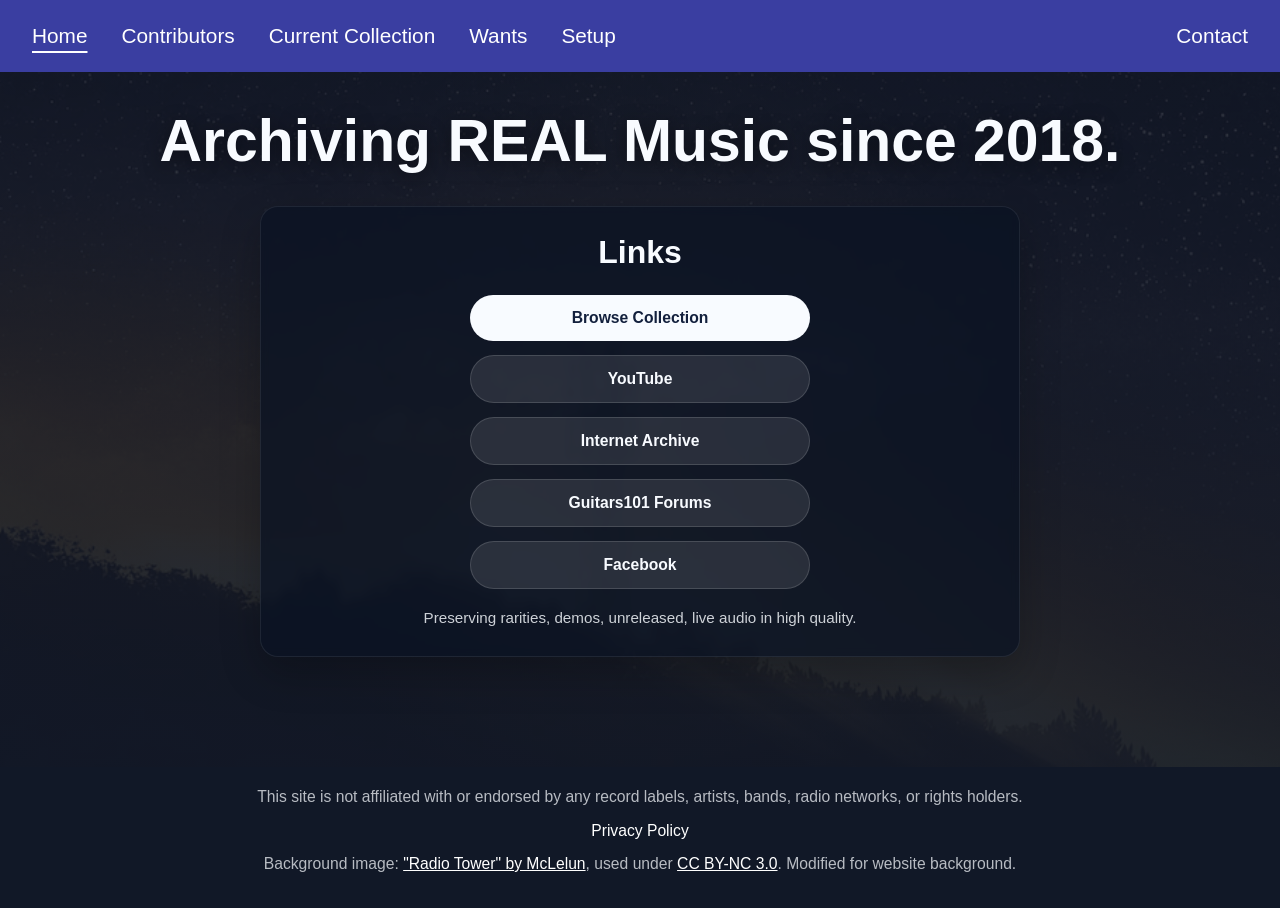
==== index.html @ 95f55ed1 "Add background image credit to footer" ====
<!DOCTYPE html>
<html lang="en">
<head>
  <meta charset="UTF-8" />
  <meta name="viewport" content="width=device-width, initial-scale=1.0" />
  <title>AMixingStandPoint</title>
  <meta
    name="description"
    content="AMixingStandPoint archives rare music, demos, unreleased material, and high quality live audio, with links to the collection, YouTube channel, Internet Archive, forums, and Facebook."
  />
  <link rel="icon" type="image/png" href="logo.png" />
  <link rel="shortcut icon" href="logo.png" />
  <link rel="apple-touch-icon" href="logo.png" />
  <link rel="stylesheet" href="style.css" />
  <style>
    .home-strip {
      position: relative;
      z-index: 2;
      max-width: 1360px;
      margin: 0 auto;
      padding: 6px 24px 70px;
    }

    .home-title-wrap {
      text-align: center;
      margin-bottom: 34px;
    }

    .home-tagline {
      margin: 0;
    }

    .home-intro {
      max-width: 760px;
      margin: 0 auto 32px;
      text-align: center;
      background: rgba(10, 18, 35, 0.72);
      border: 1px solid rgba(255, 255, 255, 0.08);
      border-radius: 18px;
      padding: 26px 24px;
      backdrop-filter: blur(4px);
      box-shadow: 0 16px 40px rgba(0, 0, 0, 0.24);
    }

    .home-intro h2 {
      font-size: 2rem;
      line-height: 1.2;
      margin: 0 0 24px;
      color: #f8fbff;
    }

    .home-cta-row {
      display: flex;
      flex-direction: column;
      align-items: center;
      gap: 14px;
      margin: 0 0 18px;
    }

    .home-cta-row a {
      display: inline-block;
      width: 100%;
      max-width: 340px;
      padding: 14px 24px;
      border-radius: 999px;
      font-weight: 700;
      font-size: 0.98rem;
      text-align: center;
      transition: transform 0.2s ease, opacity 0.2s ease;
    }

    .home-cta-primary {
      background: #f8fbff;
      color: #13203d;
    }

    .home-cta-secondary {
      background: rgba(255, 255, 255, 0.1);
      color: #f8fbff;
      border: 1px solid rgba(255, 255, 255, 0.14);
    }

    .home-cta-row a:hover {
      transform: translateY(-2px);
      opacity: 0.95;
    }

    .home-subtext {
      font-size: 0.95rem;
      line-height: 1.5;
      color: rgba(248, 251, 255, 0.82);
      margin: 0;
    }

    .footer-inner {
      display: flex;
      flex-direction: column;
      align-items: center;
      gap: 10px;
    }

    .footer-inner p {
      margin: 0;
    }

    .background-credit {
      max-width: 900px;
      font-size: 0.88rem;
      line-height: 1.5;
      color: rgba(248, 251, 255, 0.72);
      text-align: center;
    }

    .background-credit a {
      color: #ffffff;
      text-decoration: underline;
    }

    @media (max-width: 700px) {
      .home-strip {
        padding: 0 16px 44px;
      }

      .home-title-wrap {
        margin-bottom: 24px;
      }

      .home-intro {
        padding: 22px 16px;
      }

      .home-intro h2 {
        font-size: 1.55rem;
      }

      .home-cta-row a {
        max-width: 100%;
      }

      .background-credit {
        font-size: 0.82rem;
      }
    }
  </style>
</head>
<body>
  <header class="page-header">
    <div class="page-shell">
      <nav class="top-tabs">
        <a href="index.html" class="active">Home</a>
        <a href="contributors.html">Contributors</a>
        <a href="collection.html">Current Collection</a>
        <a href="wants.html">Wants</a>
        <a href="about.html">Setup</a>
        <a href="contact.html" class="contact-tab">Contact</a>
      </nav>
    </div>
  </header>

  <main class="page-main">
    <div class="home-strip">
      <div class="home-title-wrap">
        <h1 class="home-tagline">Archiving REAL Music since 2018.</h1>
      </div>

      <section class="home-intro">
        <h2>Links</h2>

        <div class="home-cta-row">
          <a href="collection.html" class="home-cta-primary">Browse Collection</a>
          <a href="https://www.youtube.com/@amixingstandpoint" class="home-cta-secondary" target="_blank" rel="noopener noreferrer">YouTube</a>
          <a href="https://archive.org/details/@amixingstandpoint/uploads" class="home-cta-secondary" target="_blank" rel="noopener noreferrer">Internet Archive</a>
          <a href="https://www.guitars101.com/members/amixingstandpoint.249171/" class="home-cta-secondary" target="_blank" rel="noopener noreferrer">Guitars101 Forums</a>
          <a href="https://www.facebook.com/amixingstandpoint/" class="home-cta-secondary" target="_blank" rel="noopener noreferrer">Facebook</a>
        </div>

        <p class="home-subtext">Preserving rarities, demos, unreleased, live audio in high quality.</p>
      </section>
    </div>
  </main>

  <footer class="site-footer">
    <div class="footer-inner">
      <p>This site is not affiliated with or endorsed by any record labels, artists, bands, radio networks, or rights holders.</p>
      <p><a href="privacy.html">Privacy Policy</a></p>
      <p class="background-credit">
        Background image:
        <a href="https://www.deviantart.com/mclelun/art/Radio-Tower-342305525" target="_blank" rel="noopener noreferrer">"Radio Tower" by McLelun</a>,
        used under
        <a href="https://creativecommons.org/licenses/by-nc/3.0/" target="_blank" rel="noopener noreferrer">CC BY-NC 3.0</a>.
        Modified for website background.
      </p>
    </div>
  </footer>
</body>
</html>
---- style.css ----
* {
  margin: 0;
  padding: 0;
  box-sizing: border-box;
}

html {
  height: 100%;
}

body {
  font-family: Arial, Helvetica, sans-serif;
  background: #111827;
  color: #f8fbff;
  min-height: 100vh;
  display: flex;
  flex-direction: column;
}

a {
  text-decoration: none;
}

.home-title-wrap h1 {
  font-size: clamp(2.5rem, 4.6vw, 4.8rem);
  line-height: 1.05;
  margin-bottom: 12px;
  text-shadow: 0 4px 20px rgba(0, 0, 0, 0.45);
}

.home-page {
  padding: 0;
}

.home-box {
  width: 100%;
  max-width: none;
  margin: 0;
}

.top-tabs {
  width: 100%;
  background-color: #3a3ea1;
  border-radius: 0;
  padding: 24px 32px;
  display: flex;
  justify-content: flex-start;
  align-items: center;
  gap: 34px;
  flex-wrap: wrap;
  position: relative;
  z-index: 5;
}

.top-tabs a {
  color: #ffffff;
  font-size: 1.3rem;
  font-weight: 500;
  transition: opacity 0.2s ease;
}

.top-tabs a:hover {
  opacity: 0.82;
}

.top-tabs a.active {
  text-decoration: underline;
  text-underline-offset: 8px;
}

.top-tabs .contact-tab {
  margin-left: auto;
}

.page-header {
  padding: 0;
  background-color: #3a3ea1;
  position: relative;
  z-index: 10;
}

.page-shell {
  width: 100%;
  max-width: none;
  margin: 0;
}

.page-main {
  position: relative;
  flex: 1;
  padding: 32px 20px 8px;
  overflow: visible;
}

.home-strip {
  position: relative;
  z-index: 2;
  max-width: 1360px;
  margin: 0 auto;
  padding-top: 40px;
  padding-bottom: 0;
}

.page-main::before {
  content: "";
  position: absolute;
  inset: 0;
  background-image: url("RadioNight.png");
  background-size: cover;
  background-position: center;
  background-repeat: no-repeat;
  opacity: 0.38;
  filter: saturate(0.95) brightness(0.72);
  z-index: 0;
}

.page-main::after {
  content: "";
  position: absolute;
  inset: 0;
  background:
    linear-gradient(to bottom, rgba(17, 24, 39, 0.45), rgba(17, 24, 39, 0.72)),
    radial-gradient(circle at center, rgba(255, 215, 130, 0.08), transparent 55%);
  z-index: 1;
}

.page-main.collection-page::before {
  content: "";
  position: fixed;
  top: 82px;
  left: 0;
  width: 100%;
  height: calc(100vh - 82px);
  background-image: url("RadioNight.png");
  background-size: cover;
  background-position: center;
  background-repeat: no-repeat;
  opacity: 0.34;
  filter: saturate(0.82) brightness(0.62);
  z-index: 0;
  pointer-events: none;
}

.page-main.collection-page::after {
  content: "";
  position: fixed;
  top: 82px;
  left: 0;
  width: 100%;
  height: calc(100vh - 82px);
  background:
    linear-gradient(to bottom, rgba(10, 16, 28, 0.58), rgba(10, 16, 28, 0.78)),
    radial-gradient(circle at center, rgba(255, 210, 140, 0.08), transparent 58%);
  z-index: 1;
  pointer-events: none;
}

.page-main.setup-page::before {
  content: "";
  position: fixed;
  top: 82px;
  left: 0;
  width: 100%;
  height: calc(100vh - 82px);
  background-image: url("RadioNight.png");
  background-size: cover;
  background-position: center;
  background-repeat: no-repeat;
  opacity: 0.34;
  filter: saturate(0.9) brightness(0.55);
  z-index: 0;
  pointer-events: none;
}

.page-main.setup-page::after {
  content: "";
  position: fixed;
  top: 82px;
  left: 0;
  width: 100%;
  height: calc(100vh - 82px);
  background:
    linear-gradient(to bottom, rgba(7, 12, 24, 0.62), rgba(7, 12, 24, 0.82)),
    radial-gradient(circle at center, rgba(70, 150, 255, 0.08), transparent 58%);
  z-index: 1;
  pointer-events: none;
}

.page-main.contact-page::before {
  content: "";
  position: fixed;
  top: 82px;
  left: 0;
  width: 100%;
  height: calc(100vh - 82px);
  background-image: url("RadioNight.png");
  background-size: cover;
  background-position: center;
  background-repeat: no-repeat;
  opacity: 0.34;
  filter: saturate(0.95) brightness(0.55);
  z-index: 0;
  pointer-events: none;
}

.page-main.contact-page::after {
  content: "";
  position: fixed;
  top: 82px;
  left: 0;
  width: 100%;
  height: calc(100vh - 82px);
  background:
    linear-gradient(to bottom, rgba(7, 10, 20, 0.62), rgba(7, 10, 20, 0.84)),
    radial-gradient(circle at center, rgba(120, 150, 255, 0.10), transparent 58%);
  z-index: 1;
  pointer-events: none;
}

.contact-center-page {
  display: flex;
  align-items: flex-start;
  justify-content: center;
  min-height: calc(100vh - 160px);
  padding: 72px 20px 32px;
}

.content-panel {
  position: relative;
  z-index: 2;
  max-width: 1100px;
  margin: 0 auto;
  background: rgba(27, 37, 64, 0.88);
  border: 1px solid rgba(219, 231, 255, 0.12);
  border-radius: 16px;
  padding: 28px 28px;
  box-shadow: 0 10px 30px rgba(0, 0, 0, 0.28);
  backdrop-filter: blur(6px);
  display: flex;
  flex-direction: column;
  gap: 12px;
}

.contact-panel {
  width: 100%;
  max-width: 820px;
  text-align: center;
  padding: 40px 32px;
}

.content-panel h2 {
  color: #f8fbff;
  font-size: 2.4rem;
  margin-bottom: 8px;
  line-height: 1.15;
}

.page-title {
  margin: 0 0 12px;
  font-size: 2.15rem;
  line-height: 1.2;
  color: #f8fbff;
}

.page-intro,
.about-copy {
  color: #dbe7ff;
  font-size: 1.12rem;
  line-height: 1.7;
}

.contact-panel .page-intro {
  max-width: 620px;
  margin: 0 auto 28px;
  font-size: 1.12rem;
  line-height: 1.75;
  color: #e2ebff;
}

.privacy-panel .about-copy {
  color: #ffffff;
  font-size: 1.17rem;
}

.privacy-panel .inline-link {
  color: #ffffff;
  text-decoration: underline;
}

.about-copy + .about-copy {
  margin-top: 12px;
}

.item-list {
  display: grid;
  grid-template-columns: 1fr;
  gap: 12px;
  margin-top: 12px;
}

.item-card {
  display: block;
  background: rgba(58, 62, 161, 0.9);
  border: none;
  border-radius: 12px;
  padding: 18px 20px;
  transition: transform 0.18s ease, background 0.18s ease;
}

.item-title {
  display: block;
  color: #ffffff;
  font-size: 1.28rem;
  font-weight: 700;
  margin-bottom: 6px;
  line-height: 1.3;
}

.item-subtitle {
  display: block;
  color: #dbe7ff;
  font-size: 0.98rem;
  line-height: 1.45;
}

.item-list.contact-only {
  display: flex;
  justify-content: center;
  margin-top: 0;
}

.item-list.contact-only .item-card {
  width: 100%;
  max-width: 580px;
  text-align: center;
  padding: 24px 26px;
  display: block;
  background: rgba(58, 62, 161, 0.9);
  border: none;
  border-radius: 12px;
  color: #ffffff;
}

.contact-panel .item-title {
  display: block;
  font-size: 1.22rem;
  margin-bottom: 10px;
  color: #ffffff;
  font-weight: 700;
}

.contact-panel .item-subtitle {
  display: block;
  font-size: 1.08rem;
  line-height: 1.55;
  word-break: break-word;
  color: #ffffff;
}

.link-card {
  transition: transform 0.18s ease, background 0.18s ease, box-shadow 0.18s ease;
}

.link-card:hover {
  background: rgba(47, 51, 138, 0.97);
  transform: translateY(-3px);
  box-shadow: 0 12px 28px rgba(0, 0, 0, 0.24);
}

.contributors-panel {
  max-width: 980px;
}

.contributors-grid {
  display: grid;
  grid-template-columns: repeat(2, minmax(0, 1fr));
  gap: 18px;
  margin-top: 28px;
  align-items: stretch;
}

.contributors-grid .item-card {
  width: 100%;
  margin: 0;
}

.dropdown-card {
  width: 100%;
}

.dropdown-toggle {
  width: 100%;
  border: none;
  border-radius: 12px;
  background: #3148b8;
  color: #ffffff;
  padding: 22px 26px;
  font-size: 1.4rem;
  font-weight: 700;
  text-align: left;
  display: flex;
  align-items: center;
  justify-content: space-between;
  cursor: pointer;
  transition: background 0.2s ease, transform 0.18s ease;
}

.dropdown-toggle:hover {
  background: #2d43ad;
  transform: translateY(-2px);
}

.dropdown-arrow {
  font-size: 1.8rem;
  font-weight: 400;
  line-height: 1;
}

.dropdown-content {
  max-height: 0;
  overflow: hidden;
  opacity: 0;
  transition:
    max-height 0.38s ease,
    opacity 0.25s ease,
    margin-top 0.25s ease;
  margin-top: 0;
}

.dropdown-content.open {
  opacity: 1;
  margin-top: 14px;
}

.dropdown-inner {
  background: rgba(20, 28, 52, 0.9);
  border: 1px solid rgba(219, 231, 255, 0.12);
  border-radius: 12px;
  padding: 18px 20px;
}

.archive-list {
  list-style: none;
  display: grid;
  gap: 12px;
}

.archive-list li {
  color: #e8f0ff;
  font-size: 1.08rem;
  line-height: 1.5;
  padding: 10px 12px;
  border-radius: 8px;
  background: rgba(49, 72, 184, 0.22);
}

.landing-page {
  background: #111827;
}

.landing-hero {
  position: relative;
  min-height: calc(100vh - 82px);
  display: flex;
  align-items: center;
  justify-content: center;
  overflow: hidden;
}

.landing-bg {
  position: absolute;
  inset: 0;
  background-image: url("RadioNight.png");
  background-size: cover;
  background-position: center;
  background-repeat: no-repeat;
  opacity: 0.38;
  filter: saturate(0.95) brightness(0.72);
}

.landing-shade {
  position: absolute;
  inset: 0;
  background:
    linear-gradient(to bottom, rgba(17, 24, 39, 0.45), rgba(17, 24, 39, 0.72)),
    radial-gradient(circle at center, rgba(255, 215, 130, 0.08), transparent 55%);
}

.landing-center {
  position: relative;
  z-index: 2;
  text-align: center;
  padding: 40px 20px;
}

.landing-center h1 {
  font-size: clamp(1.8rem, 4vw, 2.6rem);
  font-weight: 700;
  color: rgba(255, 255, 255, 0.92);
  letter-spacing: 1px;
  text-shadow: 0 4px 28px rgba(0, 0, 0, 0.45);
  margin-bottom: 14px;
}

.landing-center p {
  font-size: 1.15rem;
  color: rgba(235, 242, 255, 0.82);
  max-width: 760px;
  margin: 0 auto;
  line-height: 1.7;
  text-shadow: 0 2px 18px rgba(0, 0, 0, 0.35);
}

.site-footer {
  position: relative;
  z-index: 2;
  width: 100%;
  padding: 18px 20px 32px;
  text-align: center;
  margin-top: auto;
}

.site-footer p {
  font-size: 0.98rem;
  color: rgba(248, 251, 255, 0.72);
  line-height: 1.5;
}

.site-footer a {
  color: #ffffff;
}

.site-footer a:hover {
  opacity: 0.82;
}

@media (max-width: 700px) {
  .top-tabs {
    gap: 20px;
    padding: 20px 18px;
  }

  .top-tabs a {
    font-size: 1.02rem;
  }

  .top-tabs .contact-tab {
    margin-left: 0;
  }

  .page-main {
    padding: 22px 14px 12px;
    min-height: calc(100vh - 118px);
  }

  .page-main.collection-page::before,
  .page-main.collection-page::after,
  .page-main.setup-page::before,
  .page-main.setup-page::after,
  .page-main.contact-page::before,
  .page-main.contact-page::after {
    top: 118px;
    height: calc(100vh - 118px);
  }

  .home-strip {
    padding-top: 20px;
  }

  .content-panel {
    padding: 20px 16px;
    border-radius: 12px;
    gap: 10px;
  }

  .contact-center-page {
    padding: 56px 16px 24px;
  }

  .contact-panel {
    padding: 28px 18px;
  }

  .content-panel h2 {
    font-size: 1.85rem;
    margin-bottom: 6px;
  }

  .page-title {
    font-size: 1.8rem;
  }

  .contact-panel .page-intro {
    font-size: 1.02rem;
    margin: 0 auto 24px;
  }

  .item-list {
    gap: 10px;
    margin-top: 10px;
  }

  .item-title {
    font-size: 1.12rem;
  }

  .item-card {
    padding: 16px 16px;
  }

  .item-list.contact-only .item-card {
    padding: 20px 16px;
  }

  .contact-panel .item-title {
    font-size: 1.12rem;
  }

  .contact-panel .item-subtitle {
    font-size: 1rem;
  }

  .contributors-grid {
    grid-template-columns: 1fr;
  }

  .dropdown-toggle {
    font-size: 1.2rem;
    padding: 18px 18px;
  }

  .archive-list li {
    font-size: 1rem;
  }

  .landing-hero {
    min-height: calc(100vh - 118px);
  }

  .landing-center h1 {
    font-size: clamp(2.4rem, 10vw, 4rem);
  }

  .landing-center p {
    font-size: 1rem;
  }

  .site-footer {
    padding: 10px 16px 22px;
  }

  .site-footer p {
    font-size: 0.8rem;
  }
}
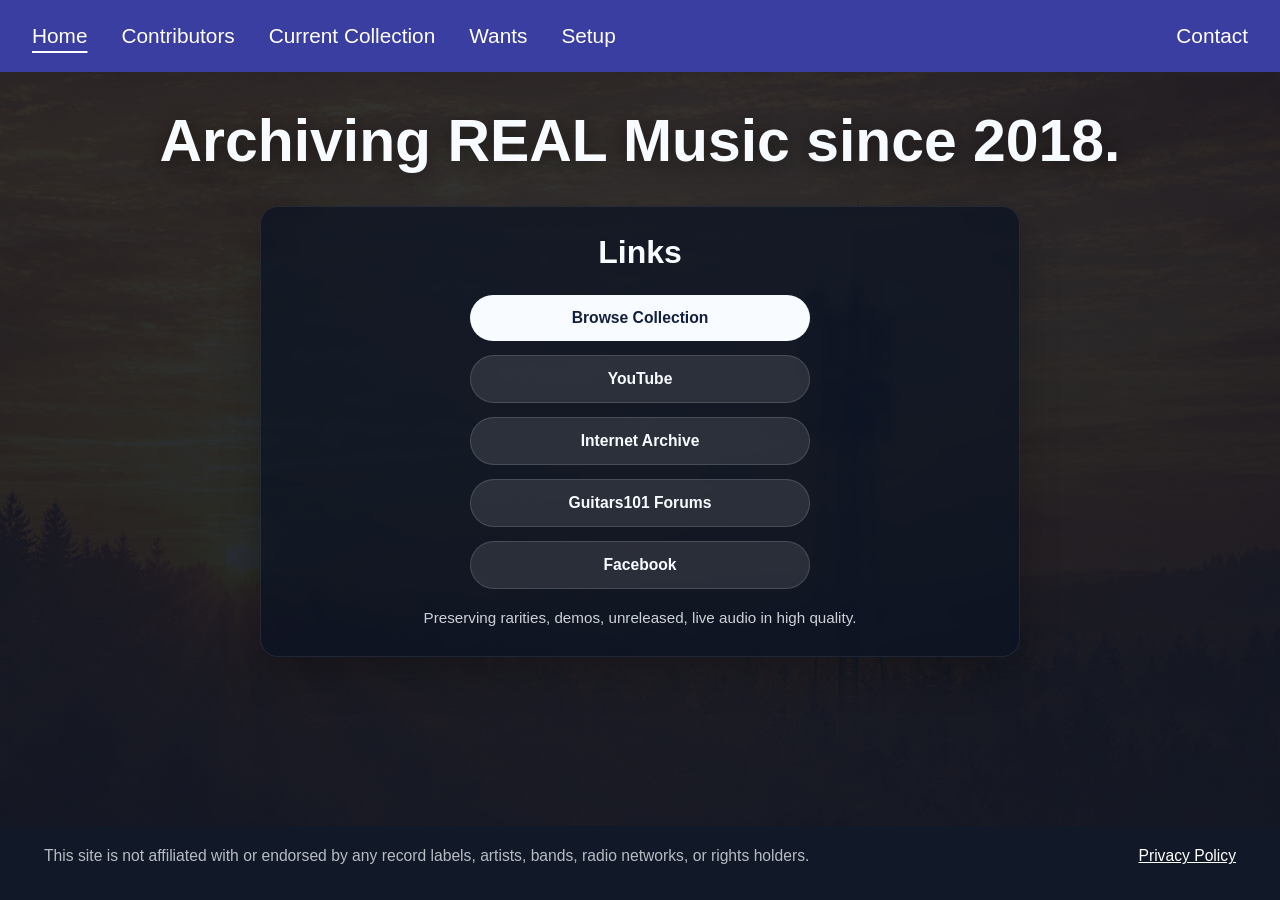
==== commit f913237b: "Adjust background position and remove image credit footer text" ====
--- a/index.html
+++ b/index.html
@@ -93,27 +93,52 @@
     }
 
     .footer-inner {
-      display: flex;
-      flex-direction: column;
+      width: 100%;
+      max-width: 1360px;
+      margin: 0 auto;
+      display: grid;
+      grid-template-columns: 1fr auto;
       align-items: center;
-      gap: 10px;
+      gap: 24px;
+      padding: 0 24px;
+    }
+
+    .footer-left,
+    .footer-center {
+      font-size: 0.88rem;
+      line-height: 1.5;
+      color: rgba(248, 251, 255, 0.74);
+    }
+
+    .footer-left {
+      text-align: left;
+    }
+
+    .footer-center {
+      text-align: right;
+      white-space: nowrap;
     }
 
     .footer-inner p {
       margin: 0;
     }
 
-    .background-credit {
-      max-width: 900px;
-      font-size: 0.88rem;
-      line-height: 1.5;
-      color: rgba(248, 251, 255, 0.72);
-      text-align: center;
-    }
-
-    .background-credit a {
+    .footer-center a {
       color: #ffffff;
       text-decoration: underline;
+    }
+
+    @media (max-width: 900px) {
+      .footer-inner {
+        grid-template-columns: 1fr;
+        gap: 10px;
+        text-align: center;
+      }
+
+      .footer-left,
+      .footer-center {
+        text-align: center;
+      }
     }
 
     @media (max-width: 700px) {
@@ -137,7 +162,8 @@
         max-width: 100%;
       }
 
-      .background-credit {
+      .footer-left,
+      .footer-center {
         font-size: 0.82rem;
       }
     }
@@ -181,15 +207,13 @@
 
   <footer class="site-footer">
     <div class="footer-inner">
-      <p>This site is not affiliated with or endorsed by any record labels, artists, bands, radio networks, or rights holders.</p>
-      <p><a href="privacy.html">Privacy Policy</a></p>
-      <p class="background-credit">
-        Background image:
-        <a href="https://www.deviantart.com/mclelun/art/Radio-Tower-342305525" target="_blank" rel="noopener noreferrer">"Radio Tower" by McLelun</a>,
-        used under
-        <a href="https://creativecommons.org/licenses/by-nc/3.0/" target="_blank" rel="noopener noreferrer">CC BY-NC 3.0</a>.
-        Modified for website background.
-      </p>
+      <div class="footer-left">
+        <p>This site is not affiliated with or endorsed by any record labels, artists, bands, radio networks, or rights holders.</p>
+      </div>
+
+      <div class="footer-center">
+        <p><a href="privacy.html">Privacy Policy</a></p>
+      </div>
     </div>
   </footer>
 </body>
--- a/style.css
+++ b/style.css
@@ -105,9 +105,9 @@
   content: "";
   position: absolute;
   inset: 0;
-  background-image: url("RadioNight.png");
+  background-image: url("RadioSunset.png");
   background-size: cover;
-  background-position: center;
+  background-position: 62% center;
   background-repeat: no-repeat;
   opacity: 0.38;
   filter: saturate(0.95) brightness(0.72);
@@ -131,9 +131,9 @@
   left: 0;
   width: 100%;
   height: calc(100vh - 82px);
-  background-image: url("RadioNight.png");
+  background-image: url("RadioSunset.png");
   background-size: cover;
-  background-position: center;
+  background-position: 62% center;
   background-repeat: no-repeat;
   opacity: 0.34;
   filter: saturate(0.82) brightness(0.62);
@@ -162,9 +162,9 @@
   left: 0;
   width: 100%;
   height: calc(100vh - 82px);
-  background-image: url("RadioNight.png");
+  background-image: url("RadioSunset.png");
   background-size: cover;
-  background-position: center;
+  background-position: 62% center;
   background-repeat: no-repeat;
   opacity: 0.34;
   filter: saturate(0.9) brightness(0.55);
@@ -193,9 +193,9 @@
   left: 0;
   width: 100%;
   height: calc(100vh - 82px);
-  background-image: url("RadioNight.png");
+  background-image: url("RadioSunset.png");
   background-size: cover;
-  background-position: center;
+  background-position: 62% center;
   background-repeat: no-repeat;
   opacity: 0.34;
   filter: saturate(0.95) brightness(0.55);
@@ -470,9 +470,9 @@
 .landing-bg {
   position: absolute;
   inset: 0;
-  background-image: url("RadioNight.png");
+  background-image: url("RadioSunset.png");
   background-size: cover;
-  background-position: center;
+  background-position: 62% center;
   background-repeat: no-repeat;
   opacity: 0.38;
   filter: saturate(0.95) brightness(0.72);
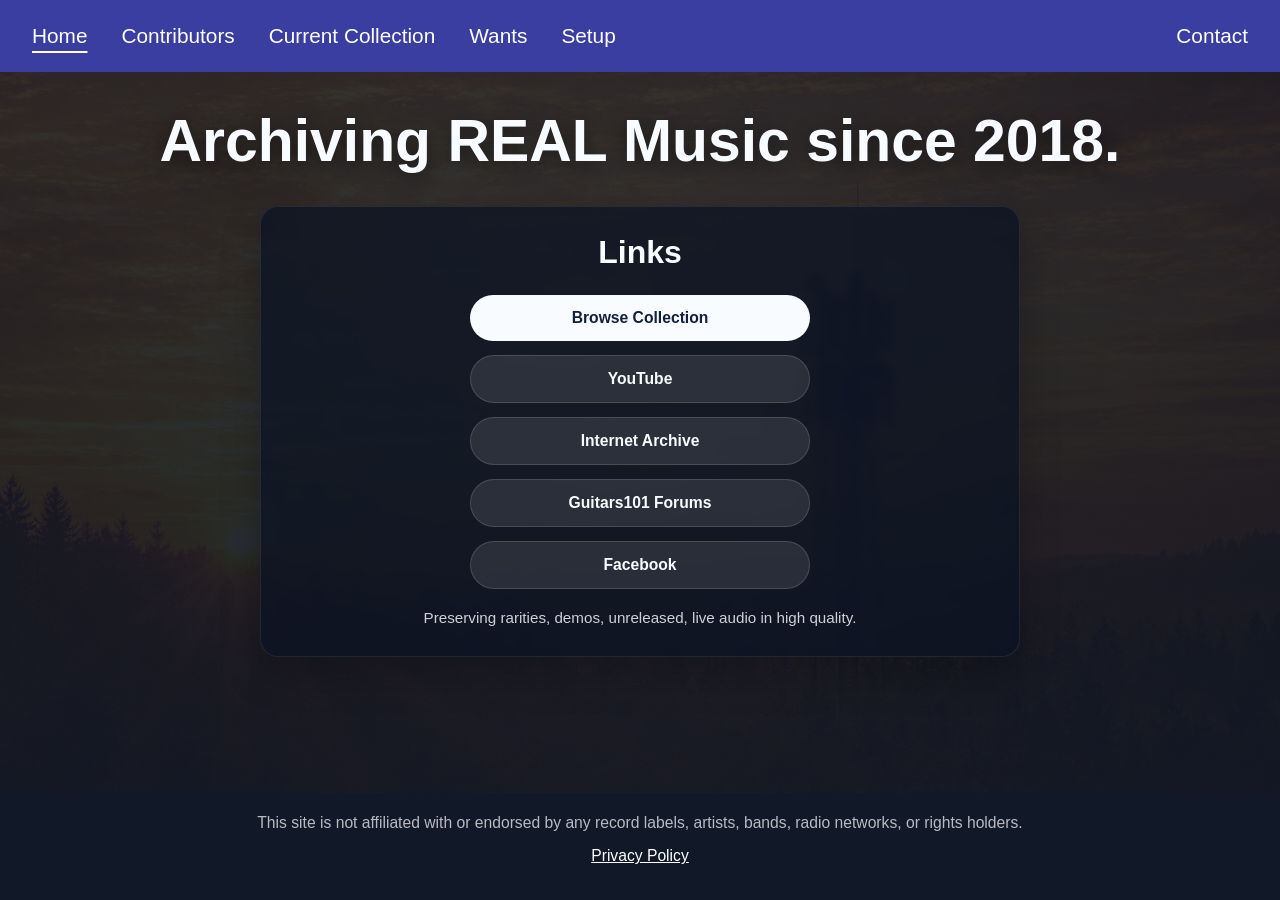
==== commit a4a6fec7: "Center footer and shift radio tower further right" ====
--- a/index.html
+++ b/index.html
@@ -96,49 +96,30 @@
       width: 100%;
       max-width: 1360px;
       margin: 0 auto;
-      display: grid;
-      grid-template-columns: 1fr auto;
+      display: flex;
+      flex-direction: column;
       align-items: center;
-      gap: 24px;
+      justify-content: center;
+      gap: 10px;
       padding: 0 24px;
-    }
-
-    .footer-left,
-    .footer-center {
+      text-align: center;
+    }
+
+    .footer-note,
+    .footer-link {
       font-size: 0.88rem;
       line-height: 1.5;
       color: rgba(248, 251, 255, 0.74);
     }
 
-    .footer-left {
-      text-align: left;
-    }
-
-    .footer-center {
-      text-align: right;
-      white-space: nowrap;
-    }
-
-    .footer-inner p {
+    .footer-note p,
+    .footer-link p {
       margin: 0;
     }
 
-    .footer-center a {
+    .footer-link a {
       color: #ffffff;
       text-decoration: underline;
-    }
-
-    @media (max-width: 900px) {
-      .footer-inner {
-        grid-template-columns: 1fr;
-        gap: 10px;
-        text-align: center;
-      }
-
-      .footer-left,
-      .footer-center {
-        text-align: center;
-      }
     }
 
     @media (max-width: 700px) {
@@ -162,8 +143,8 @@
         max-width: 100%;
       }
 
-      .footer-left,
-      .footer-center {
+      .footer-note,
+      .footer-link {
         font-size: 0.82rem;
       }
     }
@@ -207,11 +188,10 @@
 
   <footer class="site-footer">
     <div class="footer-inner">
-      <div class="footer-left">
+      <div class="footer-note">
         <p>This site is not affiliated with or endorsed by any record labels, artists, bands, radio networks, or rights holders.</p>
       </div>
-
-      <div class="footer-center">
+      <div class="footer-link">
         <p><a href="privacy.html">Privacy Policy</a></p>
       </div>
     </div>
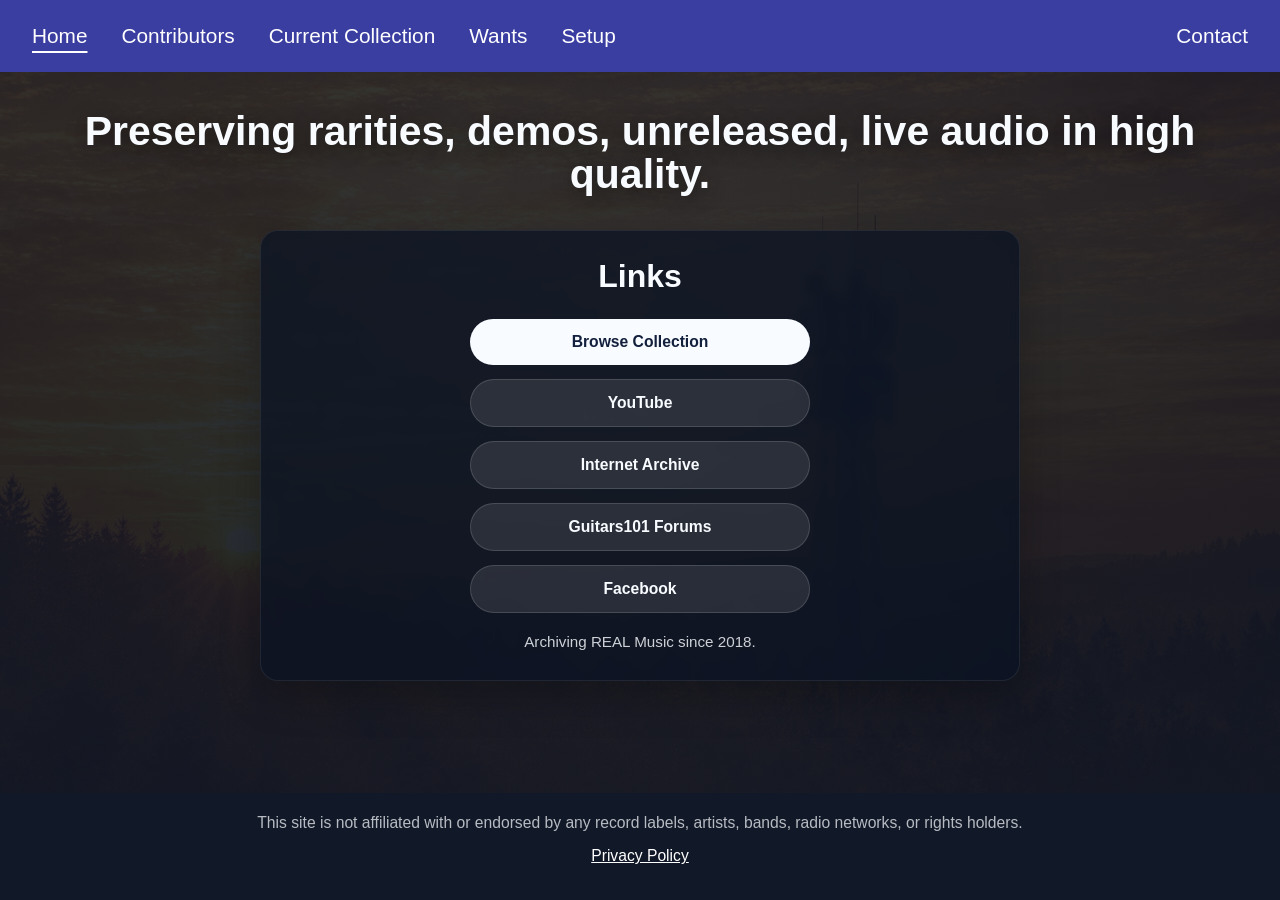
==== commit d5f09be0: "Reduce home title font size" ====
--- a/index.html
+++ b/index.html
@@ -167,7 +167,7 @@
   <main class="page-main">
     <div class="home-strip">
       <div class="home-title-wrap">
-        <h1 class="home-tagline">Archiving REAL Music since 2018.</h1>
+        <h1 class="home-tagline">Preserving rarities, demos, unreleased, live audio in high quality.</h1>
       </div>
 
       <section class="home-intro">
@@ -181,7 +181,7 @@
           <a href="https://www.facebook.com/amixingstandpoint/" class="home-cta-secondary" target="_blank" rel="noopener noreferrer">Facebook</a>
         </div>
 
-        <p class="home-subtext">Preserving rarities, demos, unreleased, live audio in high quality.</p>
+        <p class="home-subtext">Archiving REAL Music since 2018.</p>
       </section>
     </div>
   </main>
--- a/style.css
+++ b/style.css
@@ -22,7 +22,7 @@
 }
 
 .home-title-wrap h1 {
-  font-size: clamp(2.5rem, 4.6vw, 4.8rem);
+  font-size: clamp(1.9rem, 3.2vw, 3.3rem);
   line-height: 1.05;
   margin-bottom: 12px;
   text-shadow: 0 4px 20px rgba(0, 0, 0, 0.45);
@@ -107,7 +107,7 @@
   inset: 0;
   background-image: url("RadioSunset.png");
   background-size: cover;
-  background-position: 62% center;
+  background-position: 66% center;
   background-repeat: no-repeat;
   opacity: 0.38;
   filter: saturate(0.95) brightness(0.72);
@@ -133,7 +133,7 @@
   height: calc(100vh - 82px);
   background-image: url("RadioSunset.png");
   background-size: cover;
-  background-position: 62% center;
+  background-position: 66% center;
   background-repeat: no-repeat;
   opacity: 0.34;
   filter: saturate(0.82) brightness(0.62);
@@ -164,7 +164,7 @@
   height: calc(100vh - 82px);
   background-image: url("RadioSunset.png");
   background-size: cover;
-  background-position: 62% center;
+  background-position: 66% center;
   background-repeat: no-repeat;
   opacity: 0.34;
   filter: saturate(0.9) brightness(0.55);
@@ -195,7 +195,7 @@
   height: calc(100vh - 82px);
   background-image: url("RadioSunset.png");
   background-size: cover;
-  background-position: 62% center;
+  background-position: 66% center;
   background-repeat: no-repeat;
   opacity: 0.34;
   filter: saturate(0.95) brightness(0.55);
@@ -472,7 +472,7 @@
   inset: 0;
   background-image: url("RadioSunset.png");
   background-size: cover;
-  background-position: 62% center;
+  background-position: 66% center;
   background-repeat: no-repeat;
   opacity: 0.38;
   filter: saturate(0.95) brightness(0.72);
@@ -652,4 +652,4 @@
   .site-footer p {
     font-size: 0.8rem;
   }
-}+}
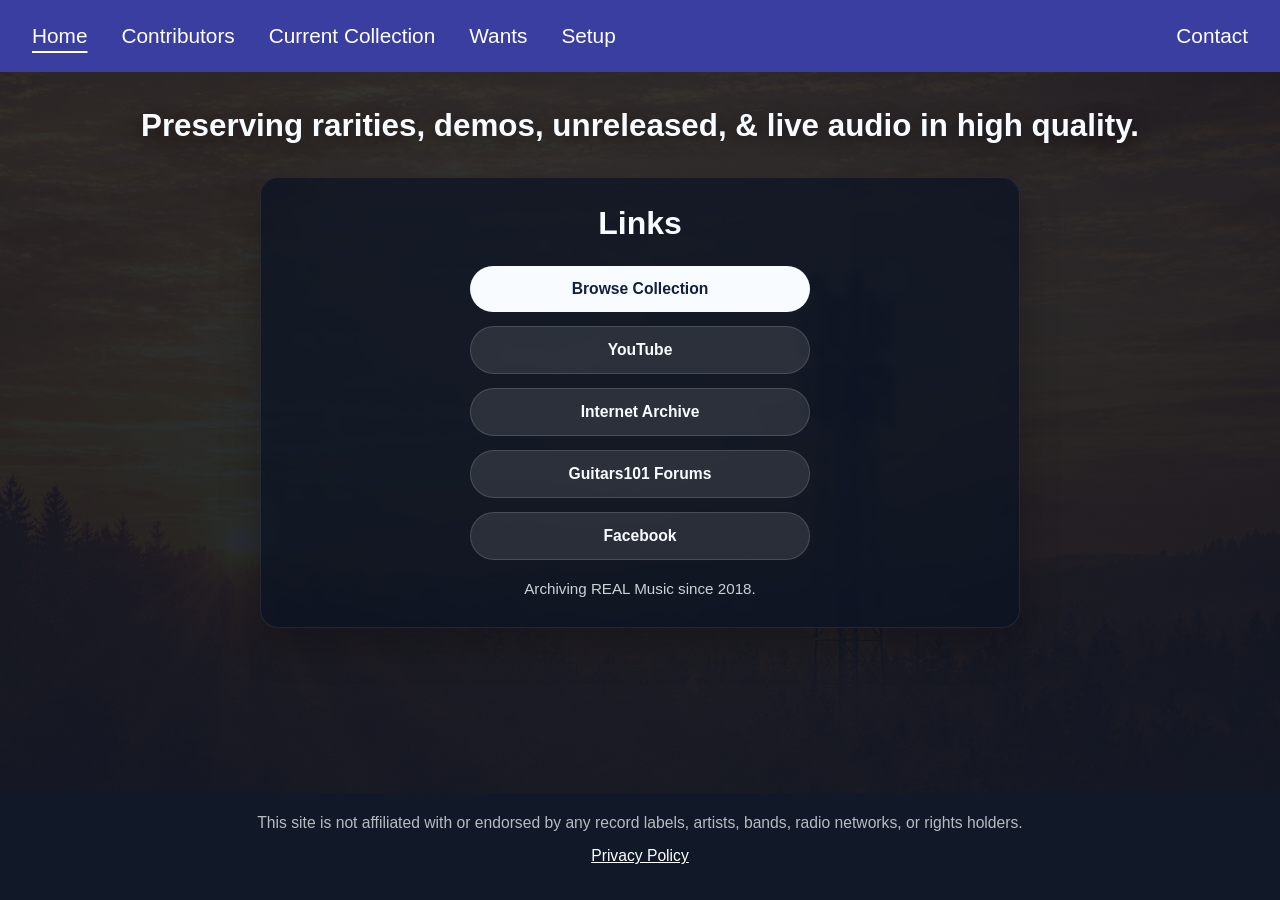
==== commit 96d62251: "Fix home title wrapping" ====
--- a/index.html
+++ b/index.html
@@ -167,7 +167,7 @@
   <main class="page-main">
     <div class="home-strip">
       <div class="home-title-wrap">
-        <h1 class="home-tagline">Preserving rarities, demos, unreleased, live audio in high quality.</h1>
+        <h1 class="home-tagline">Preserving rarities, demos, unreleased, & live audio in high quality.</h1>
       </div>
 
       <section class="home-intro">
--- a/style.css
+++ b/style.css
@@ -22,10 +22,11 @@
 }
 
 .home-title-wrap h1 {
-  font-size: clamp(1.9rem, 3.2vw, 3.3rem);
+  font-size: clamp(1.45rem, 2.45vw, 2.45rem);
   line-height: 1.05;
   margin-bottom: 12px;
   text-shadow: 0 4px 20px rgba(0, 0, 0, 0.45);
+  white-space: nowrap;
 }
 
 .home-page {
@@ -567,6 +568,10 @@
     padding-top: 20px;
   }
 
+  .home-title-wrap h1 {
+    white-space: normal;
+  }
+
   .content-panel {
     padding: 20px 16px;
     border-radius: 12px;
@@ -652,4 +657,4 @@
   .site-footer p {
     font-size: 0.8rem;
   }
-}
+}
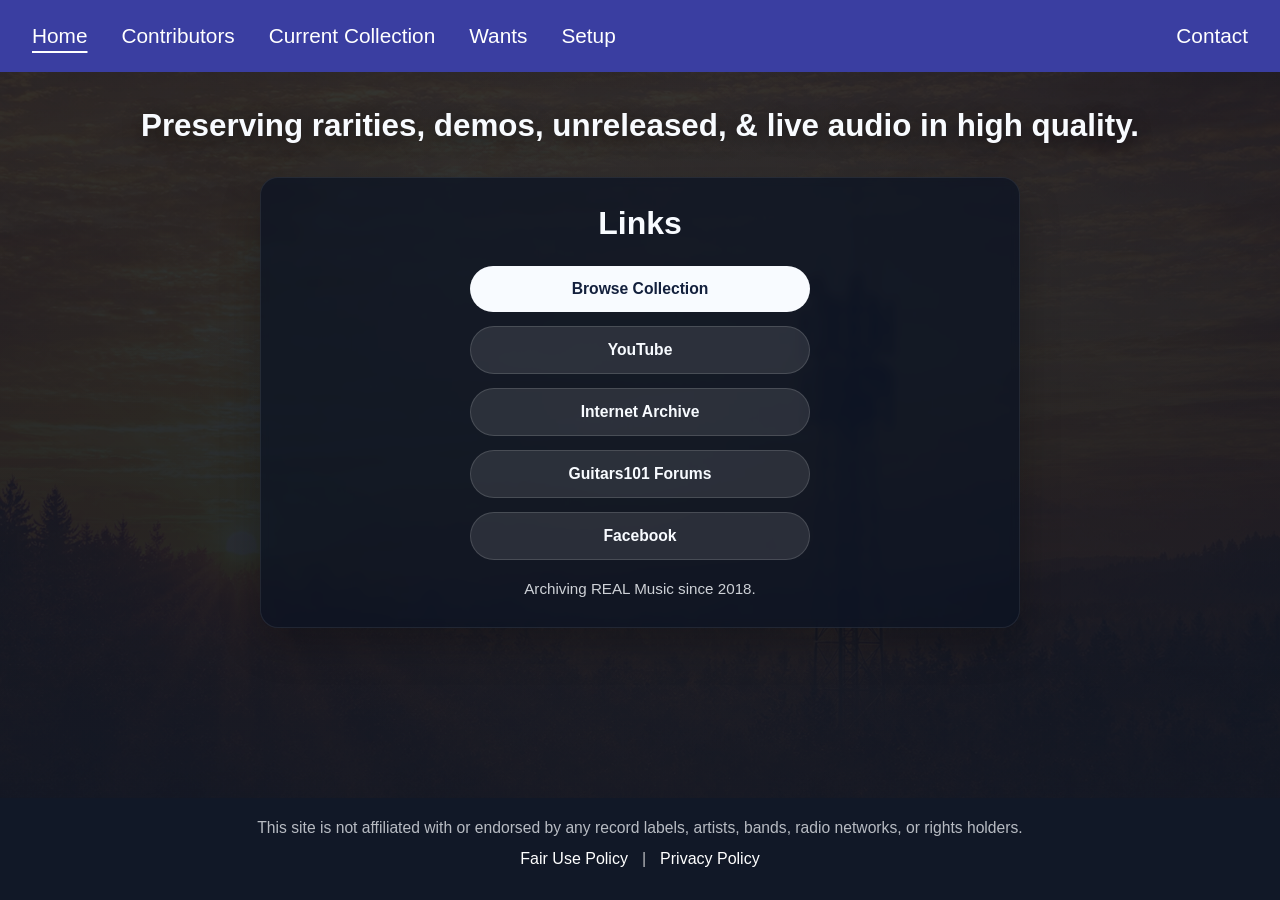
==== commit 840033c1: "Add Fairuse Page" ====
--- a/index.html
+++ b/index.html
@@ -92,36 +92,6 @@
       margin: 0;
     }
 
-    .footer-inner {
-      width: 100%;
-      max-width: 1360px;
-      margin: 0 auto;
-      display: flex;
-      flex-direction: column;
-      align-items: center;
-      justify-content: center;
-      gap: 10px;
-      padding: 0 24px;
-      text-align: center;
-    }
-
-    .footer-note,
-    .footer-link {
-      font-size: 0.88rem;
-      line-height: 1.5;
-      color: rgba(248, 251, 255, 0.74);
-    }
-
-    .footer-note p,
-    .footer-link p {
-      margin: 0;
-    }
-
-    .footer-link a {
-      color: #ffffff;
-      text-decoration: underline;
-    }
-
     @media (max-width: 700px) {
       .home-strip {
         padding: 0 16px 44px;
@@ -141,11 +111,6 @@
 
       .home-cta-row a {
         max-width: 100%;
-      }
-
-      .footer-note,
-      .footer-link {
-        font-size: 0.82rem;
       }
     }
   </style>
@@ -188,11 +153,11 @@
 
   <footer class="site-footer">
     <div class="footer-inner">
-      <div class="footer-note">
-        <p>This site is not affiliated with or endorsed by any record labels, artists, bands, radio networks, or rights holders.</p>
-      </div>
-      <div class="footer-link">
-        <p><a href="privacy.html">Privacy Policy</a></p>
+      <p>This site is not affiliated with or endorsed by any record labels, artists, bands, radio networks, or rights holders.</p>
+      <div class="footer-policy-links">
+        <a href="fairuse.html">Fair Use Policy</a>
+        <span class="footer-divider">|</span>
+        <a href="privacy.html">Privacy Policy</a>
       </div>
     </div>
   </footer>
--- a/style.css
+++ b/style.css
@@ -216,14 +216,6 @@
     radial-gradient(circle at center, rgba(120, 150, 255, 0.10), transparent 58%);
   z-index: 1;
   pointer-events: none;
-}
-
-.contact-center-page {
-  display: flex;
-  align-items: flex-start;
-  justify-content: center;
-  min-height: calc(100vh - 160px);
-  padding: 72px 20px 32px;
 }
 
 .content-panel {
@@ -242,11 +234,24 @@
   gap: 12px;
 }
 
+.contact-center-page {
+  display: flex;
+  align-items: flex-start;
+  justify-content: center;
+  min-height: calc(100vh - 160px);
+  padding: 72px 20px 32px;
+}
+
 .contact-panel {
   width: 100%;
   max-width: 820px;
   text-align: center;
   padding: 40px 32px;
+}
+
+.contributors-panel {
+  max-width: 980px;
+  text-align: center;
 }
 
 .content-panel h2 {
@@ -278,7 +283,8 @@
   color: #e2ebff;
 }
 
-.privacy-panel .about-copy {
+.privacy-panel .about-copy,
+.fairuse-panel .about-copy {
   color: #ffffff;
   font-size: 1.17rem;
 }
@@ -368,8 +374,11 @@
   box-shadow: 0 12px 28px rgba(0, 0, 0, 0.24);
 }
 
-.contributors-panel {
-  max-width: 980px;
+.contributors-panel h2,
+.contributors-panel .page-intro,
+.contributors-grid .item-card,
+.contributors-grid .item-title {
+  text-align: center;
 }
 
 .contributors-grid {
@@ -387,6 +396,10 @@
 
 .dropdown-card {
   width: 100%;
+}
+
+.dropdown-card + .dropdown-card {
+  margin-top: 18px;
 }
 
 .dropdown-toggle {
@@ -444,6 +457,8 @@
   list-style: none;
   display: grid;
   gap: 12px;
+  margin: 0;
+  padding: 0;
 }
 
 .archive-list li {
@@ -453,63 +468,25 @@
   padding: 10px 12px;
   border-radius: 8px;
   background: rgba(49, 72, 184, 0.22);
-}
-
-.landing-page {
-  background: #111827;
-}
-
-.landing-hero {
-  position: relative;
-  min-height: calc(100vh - 82px);
-  display: flex;
-  align-items: center;
-  justify-content: center;
-  overflow: hidden;
-}
-
-.landing-bg {
-  position: absolute;
-  inset: 0;
-  background-image: url("RadioSunset.png");
-  background-size: cover;
-  background-position: 66% center;
-  background-repeat: no-repeat;
-  opacity: 0.38;
-  filter: saturate(0.95) brightness(0.72);
-}
-
-.landing-shade {
-  position: absolute;
-  inset: 0;
-  background:
-    linear-gradient(to bottom, rgba(17, 24, 39, 0.45), rgba(17, 24, 39, 0.72)),
-    radial-gradient(circle at center, rgba(255, 215, 130, 0.08), transparent 55%);
-}
-
-.landing-center {
-  position: relative;
-  z-index: 2;
-  text-align: center;
-  padding: 40px 20px;
-}
-
-.landing-center h1 {
-  font-size: clamp(1.8rem, 4vw, 2.6rem);
-  font-weight: 700;
-  color: rgba(255, 255, 255, 0.92);
-  letter-spacing: 1px;
-  text-shadow: 0 4px 28px rgba(0, 0, 0, 0.45);
-  margin-bottom: 14px;
-}
-
-.landing-center p {
-  font-size: 1.15rem;
-  color: rgba(235, 242, 255, 0.82);
-  max-width: 760px;
-  margin: 0 auto;
-  line-height: 1.7;
-  text-shadow: 0 2px 18px rgba(0, 0, 0, 0.35);
+  transition: background 0.18s ease, box-shadow 0.18s ease;
+}
+
+.archive-list li a {
+  display: block;
+  margin: -10px -12px;
+  padding: 10px 12px;
+  border-radius: 8px;
+  color: inherit;
+  text-decoration: none;
+}
+
+.archive-list li:has(a) {
+  cursor: pointer;
+}
+
+.archive-list li:has(a):hover {
+  background: rgba(49, 72, 184, 0.34);
+  box-shadow: 0 0 0 1px rgba(219, 231, 255, 0.08);
 }
 
 .site-footer {
@@ -519,12 +496,26 @@
   padding: 18px 20px 32px;
   text-align: center;
   margin-top: auto;
+}
+
+.footer-inner {
+  width: 100%;
+  max-width: 1360px;
+  margin: 0 auto;
+  display: flex;
+  flex-direction: column;
+  align-items: center;
+  justify-content: center;
+  gap: 10px;
+  padding: 0 24px;
+  text-align: center;
 }
 
 .site-footer p {
   font-size: 0.98rem;
   color: rgba(248, 251, 255, 0.72);
   line-height: 1.5;
+  margin: 0;
 }
 
 .site-footer a {
@@ -533,6 +524,36 @@
 
 .site-footer a:hover {
   opacity: 0.82;
+}
+
+.footer-policy-links {
+  display: flex;
+  align-items: center;
+  justify-content: center;
+  gap: 14px;
+  flex-wrap: wrap;
+}
+
+.footer-divider {
+  color: rgba(255, 255, 255, 0.7);
+}
+
+.fairuse-panel {
+  max-width: 980px;
+  text-align: center;
+  align-items: center;
+}
+
+.fairuse-panel h2 {
+  width: 100%;
+  text-align: center;
+}
+
+.fairuse-panel .about-copy {
+  width: 100%;
+  max-width: 860px;
+  text-align: center;
+  line-height: 1.8;
 }
 
 @media (max-width: 700px) {
@@ -638,18 +659,6 @@
     font-size: 1rem;
   }
 
-  .landing-hero {
-    min-height: calc(100vh - 118px);
-  }
-
-  .landing-center h1 {
-    font-size: clamp(2.4rem, 10vw, 4rem);
-  }
-
-  .landing-center p {
-    font-size: 1rem;
-  }
-
   .site-footer {
     padding: 10px 16px 22px;
   }
@@ -657,4 +666,17 @@
   .site-footer p {
     font-size: 0.8rem;
   }
+
+  .footer-inner {
+    padding: 0 16px;
+  }
+
+  .footer-policy-links {
+    gap: 10px;
+  }
+
+  .fairuse-panel .about-copy {
+    font-size: 1.02rem;
+    line-height: 1.75;
+  }
 }
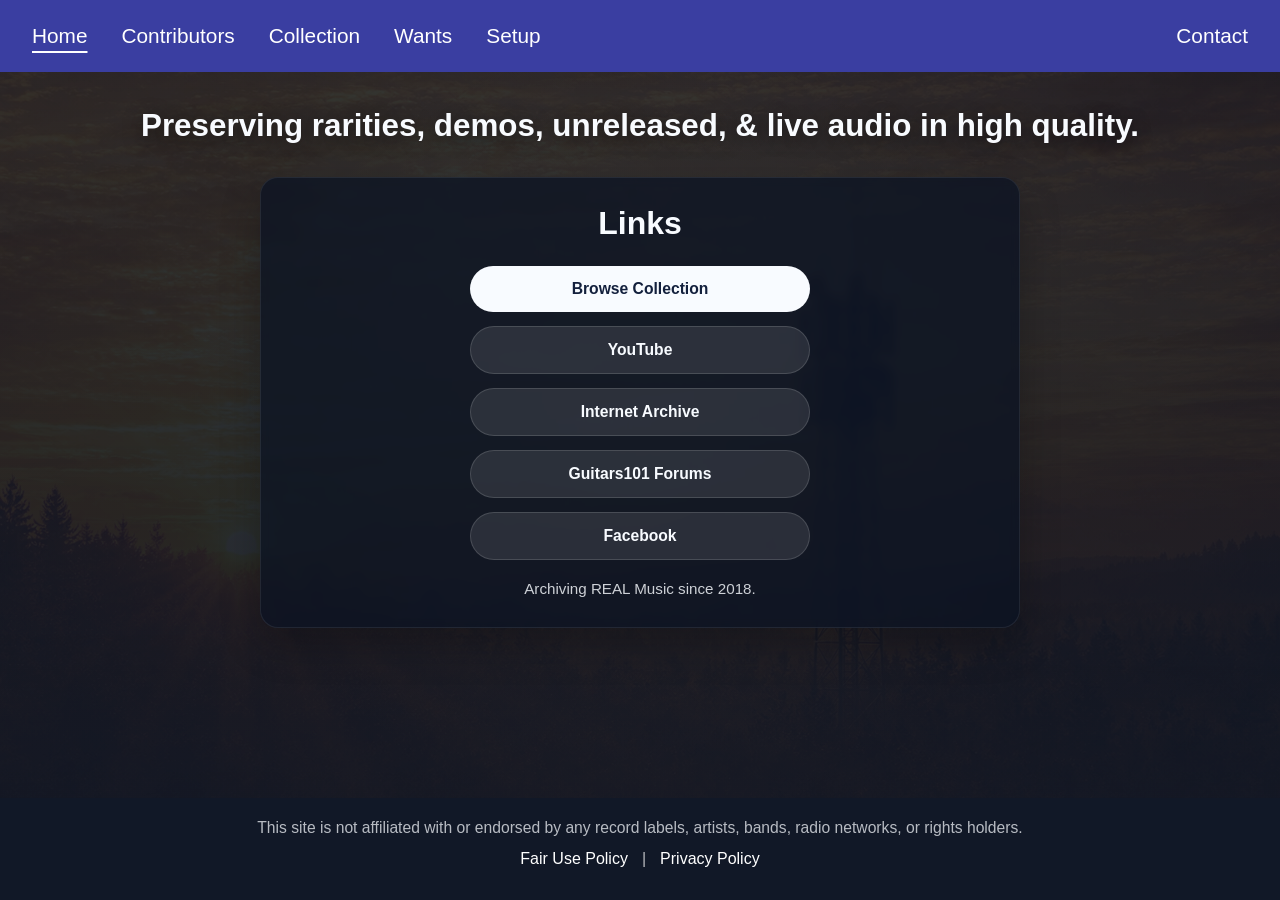
==== commit 7c184272: "Update favicon and site files" ====
--- a/index.html
+++ b/index.html
@@ -121,7 +121,7 @@
       <nav class="top-tabs">
         <a href="index.html" class="active">Home</a>
         <a href="contributors.html">Contributors</a>
-        <a href="collection.html">Current Collection</a>
+        <a href="collection.html">Collection</a>
         <a href="wants.html">Wants</a>
         <a href="about.html">Setup</a>
         <a href="contact.html" class="contact-tab">Contact</a>
